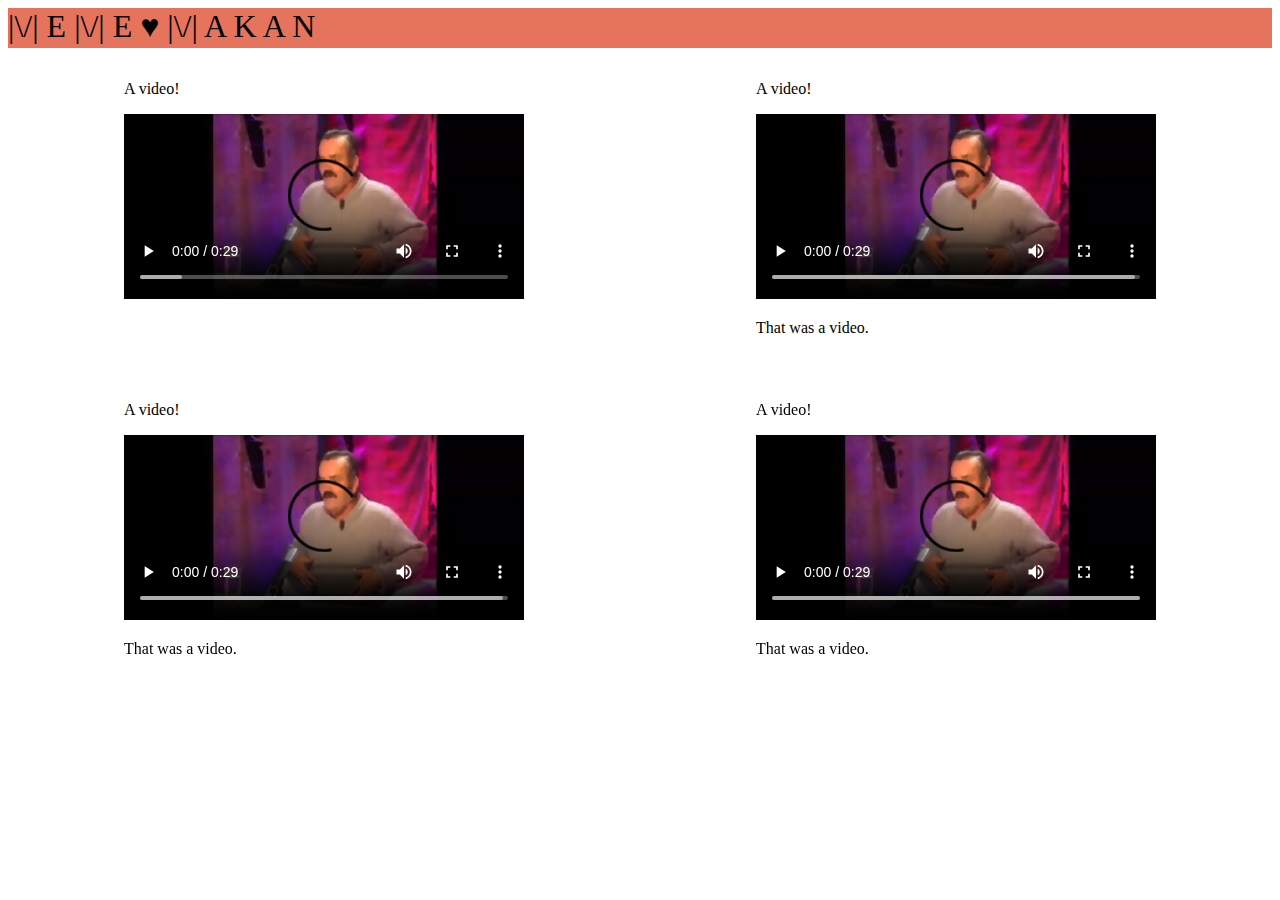
==== index.html @ 6afebbe7 "changed name to index.html" ====
<!DOCTYPE html>

<html>
<head>
  <link rel="stylesheet" href="1stpagecss.css">
  <meta charset="utf-8">
  </head>
<body>
  <header>
    <div class="container">
      <h1>|\/| E |\/| E  &#9829;  |\/| A K A N  </h1>
    </div>
  </header>
  <div class="container">
    <main>
      <p>A video!</p>
      <video src="meme1.mp4" controls></video>
      <!-- <p>That was a video.</p> -->
    </main>

    <main>
      <p>A video!</p>
      <video src="meme1.mp4" controls></video>
      <p>That was a video.</p>
    </main>

    <main>
      <p>A video!</p>
      <video src="meme1.mp4" controls></video>
      <p>That was a video.</p>
    </main>

    <main>
      <p>A video!</p>
      <video src="meme1.mp4" controls></video>
      <p>That was a video.</p>
    </main>
  </div>

    

    <!-- <ul class="flex-list">
      
      <li class="li1">
        <video controls>
        <source src="meme1.mp4" type="video/mp4">
        Your browser does not support the video tag.
        </video></li>

      <li class="li2">
        
        <video  controls>
        <source src="meme2.mp4" type="video/mp4">
        Your browser does not support the video tag.
        </video>
      </li>
      <li class="li3">
        <video  controls>
          <source src="meme3.mp4" type="video/mp4">
          Your browser does not support the video tag.
          </video>
      </li>
      <li class="li4">
        <video  controls>
          <source src="meme4.mp4" type="video/mp4">
          Your browser does not support the video tag.
          </video>
      </li>
      <li class ="li5">
        <video  controls>
        <source src="meme5.mp4" type="video/mp4">
        Your browser does not support the video tag.
        </video>
      </li>
      <li>

      </li>
    </ul> -->
  </div>
</body> 

</html>
---- 1stpagecss.css ----
header{
    height: 40px;
    background-color:#E6735C;
}
h1{
font-weight: normal;
text-align: center;
margin: 0px ;
}
span{
    color: black;
    
}

  video {
    width: 100% !important;
    height: auto !important;
  }
  
  main {
    background: white;
    max-width: 400px;
    margin: 0 auto;
    padding: 1rem;
  }

  .container{
    display: flex;
    flex-wrap: wrap;
  }
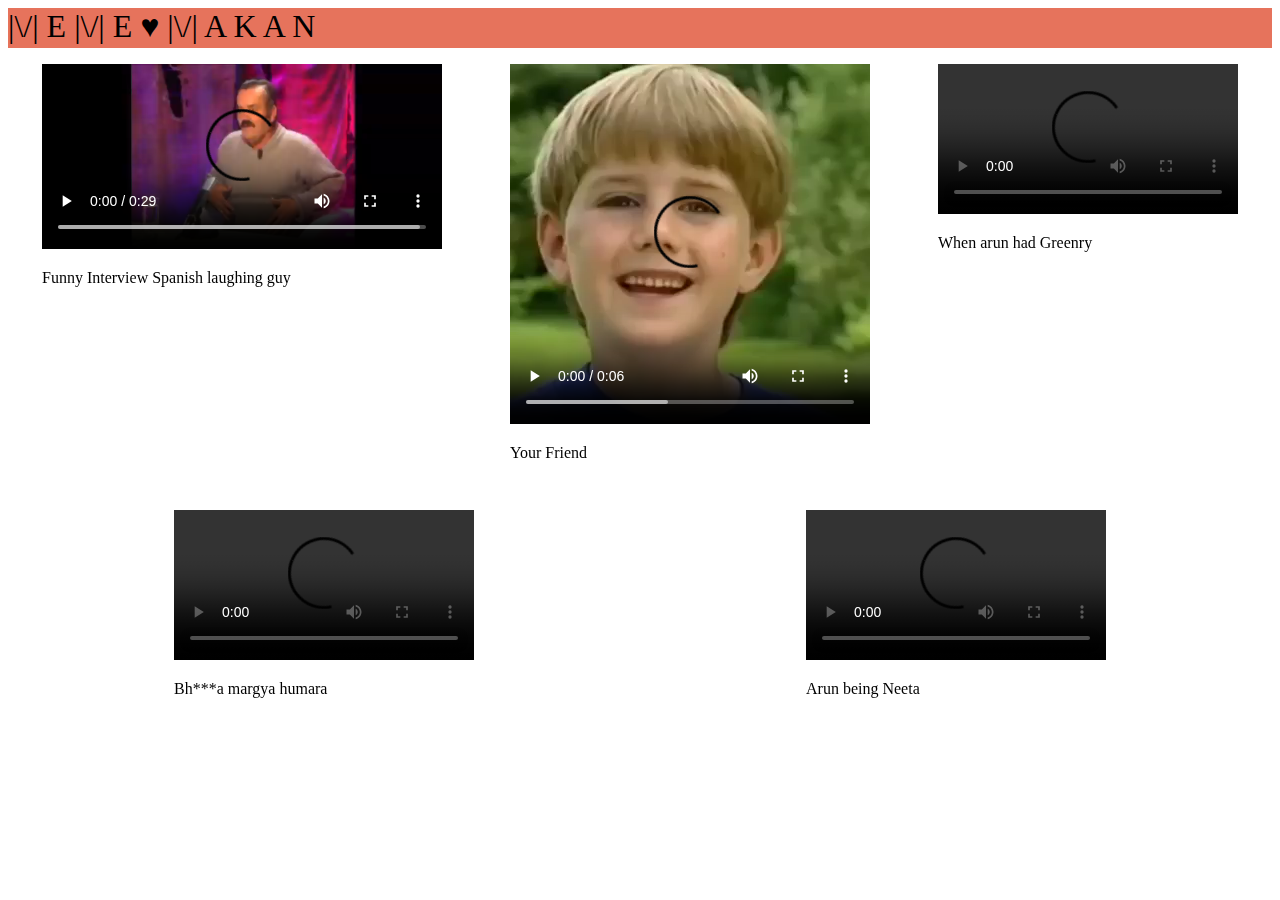
==== commit dac4ea35: "edited the meme sources" ====
--- a/index.html
+++ b/index.html
@@ -13,69 +13,39 @@
   </header>
   <div class="container">
     <main>
-      <p>A video!</p>
+     
       <video src="meme1.mp4" controls></video>
-      <!-- <p>That was a video.</p> -->
+      <p>Funny Interview Spanish laughing guy</p> 
     </main>
 
     <main>
-      <p>A video!</p>
-      <video src="meme1.mp4" controls></video>
-      <p>That was a video.</p>
+     
+      <video src="meme2.mp4" controls></video>
+      <p>Your Friend</p>
     </main>
 
     <main>
-      <p>A video!</p>
-      <video src="meme1.mp4" controls></video>
-      <p>That was a video.</p>
+      
+      <video src="meme3.mp4" controls></video>
+      <p>When arun had Greenry</p>
     </main>
 
     <main>
-      <p>A video!</p>
-      <video src="meme1.mp4" controls></video>
-      <p>That was a video.</p>
+      
+      <video src="meme4.mp4" controls></video>
+      <p>Bh***a margya humara</p>
+    </main>
+
+    <main>
+      
+      <video src="meme5.mp4" controls></video>
+      <p>Arun being Neeta </p>
     </main>
   </div>
 
     
 
-    <!-- <ul class="flex-list">
-      
-      <li class="li1">
-        <video controls>
-        <source src="meme1.mp4" type="video/mp4">
-        Your browser does not support the video tag.
-        </video></li>
-
-      <li class="li2">
-        
-        <video  controls>
-        <source src="meme2.mp4" type="video/mp4">
-        Your browser does not support the video tag.
-        </video>
-      </li>
-      <li class="li3">
-        <video  controls>
-          <source src="meme3.mp4" type="video/mp4">
-          Your browser does not support the video tag.
-          </video>
-      </li>
-      <li class="li4">
-        <video  controls>
-          <source src="meme4.mp4" type="video/mp4">
-          Your browser does not support the video tag.
-          </video>
-      </li>
-      <li class ="li5">
-        <video  controls>
-        <source src="meme5.mp4" type="video/mp4">
-        Your browser does not support the video tag.
-        </video>
-      </li>
-      <li>
-
-      </li>
-    </ul> -->
+  
   </div>
 </body> 
 
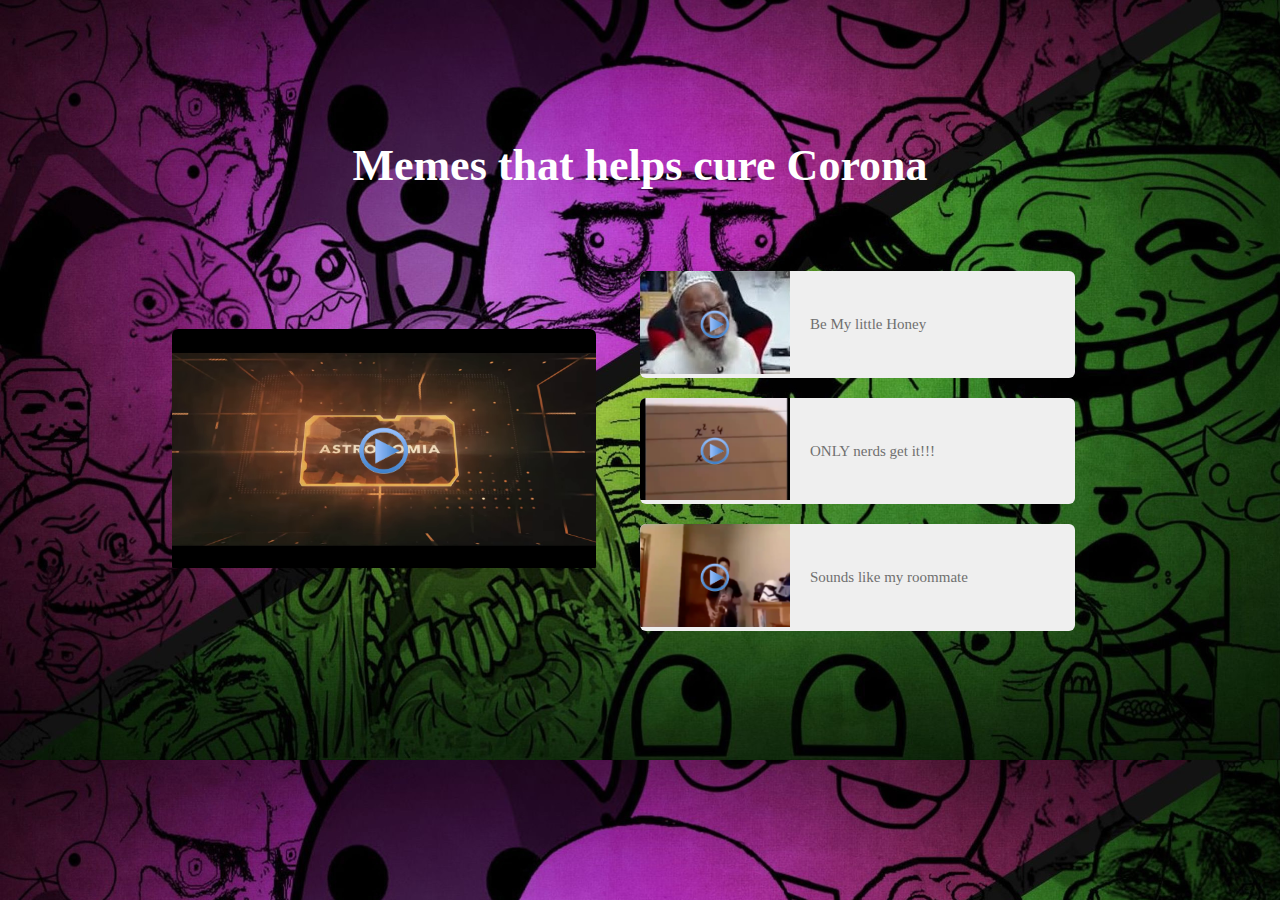
==== commit 2be79f79: "changes to videos and display style" ====
--- a/index.html
+++ b/index.html
@@ -1,53 +1,67 @@
 <!DOCTYPE html>
+<html>
+  <head>
+    <title>Welcome to MemeMakan</title>
+    <meta charset="utf-8">
+    <link rel="stylesheet" href="1stpagecss.css">
+  </head> 
+  
+  <body>
+      <div class="container">
+        <h1>Memes that helps cure Corona</h1>
+        <div class="row">
+          <div class="col">
+            <div class="feature-img">
+              <img src="Coffinmemepic.png" width="100%">
+              <img src="playbutton.png" class="play-btn" onclick="playVideo('Coffinmemevid.mp4')">
+            </div> 
+          </div>
+          <div class="col">
+            <div class="small-img-row">
+              <div class="small-img">
+                  <img src="BemyLittleHoneyMeme.jpg" >
+                  <img src="playbutton.png" class="play-btn" onclick="playVideo('BemyHoneyvid.mp4')">
+              </div>
+              <p>Be My little Honey</p>
+            </div>
+            <div class="small-img-row">
+              <div class="small-img">
+                  <img src="Mathmemepic.png" >
+                  <img src="playbutton.png" class="play-btn"onclick="playVideo('Mathmeme.mp4')" >
+              </div>
+              <p>ONLY nerds get it!!!</p>
+            </div>
+            <div class="small-img-row">
+              <div class="small-img">
+                  <img src="Trumpetmemepic.png" >
+                  <img src="playbutton.png" class="play-btn" onclick="playVideo('Trumpetmeme.mp4')">
+              </div>
+              <p>Sounds like my roommate</p>
+            </div>
+          </div>
+        </div>
+      </div>
+      <div class="video-player" id="videoplayer">
+        <video width="100%" controls autoplay id="myvideo">
+          <source src = "Coffinmemevid.mp4" type ="video/mp4">
+      </video>
+      <img src="closeicon.png" class="close-btn" onclick="stopvideo()">
+      </div>
+      <script>  
+      let videoplayer = document.getElementById("videoplayer");
+      let myvideo = document.getElementById("myvideo");
+        function stopvideo()
+        {
+          videoplayer.style.display = "none";
+          pause(file);
+        }
+        function playVideo(file){
+          myvideo.src = file;
+          
+          videoplayer.style.display= "block";
+          
 
-<html>
-<head>
-  <link rel="stylesheet" href="1stpagecss.css">
-  <meta charset="utf-8">
-  </head>
-<body>
-  <header>
-    <div class="container">
-      <h1>|\/| E |\/| E  &#9829;  |\/| A K A N  </h1>
-    </div>
-  </header>
-  <div class="container">
-    <main>
-     
-      <video src="meme1.mp4" controls></video>
-      <p>Funny Interview Spanish laughing guy</p> 
-    </main>
-
-    <main>
-     
-      <video src="meme2.mp4" controls></video>
-      <p>Your Friend</p>
-    </main>
-
-    <main>
-      
-      <video src="meme3.mp4" controls></video>
-      <p>When arun had Greenry</p>
-    </main>
-
-    <main>
-      
-      <video src="meme4.mp4" controls></video>
-      <p>Bh***a margya humara</p>
-    </main>
-
-    <main>
-      
-      <video src="meme5.mp4" controls></video>
-      <p>Arun being Neeta </p>
-    </main>
-  </div>
-
-    
-
-  
-  </div>
-</body> 
-
-</html>
-
+        }
+      </script>
+  </body>
+  </html>--- a/1stpagecss.css
+++ b/1stpagecss.css
@@ -1,30 +1,86 @@
-header{
-    height: 40px;
-    background-color:#E6735C;
+*{
+  margin: 0;
+  padding:0;
+
 }
-h1{
-font-weight: normal;
-text-align: center;
-margin: 0px ;
+body{
+  background-image: url("Background.jpg");
+  background-size: cover;
 }
-span{
-    color: black;
-    
+.container{
+  width: 80%;
+  margin: 80px auto;
 }
-
-  video {
-    width: 100% !important;
-    height: auto !important;
-  }
-  
-  main {
-    background: white;
-    max-width: 400px;
-    margin: 0 auto;
-    padding: 1rem;
-  }
-
-  .container{
-    display: flex;
-    flex-wrap: wrap;
-  }+.container h1{
+  padding: 60px 0; 
+  font-size: 44px;
+  color:#fff;
+  text-align: center;
+}
+.row{
+  display:flex;  
+  align-items: center;
+  flex-wrap: wrap;
+}
+.col
+{
+  flex-basis: 50%;
+  min-width: 250px;;
+}
+.feature-img{
+  width: 83%;
+  margin:auto ;
+  position: relative;
+  border-radius: 6px;
+  overflow:hidden;
+}  
+.small-img-row{
+  display: flex;
+  background:#efefef;
+  margin: 20px 0;
+  align-items: center;
+  border-radius: 6px;
+  overflow: hidden;
+  width: 85%;
+}
+.small-img{
+  position: relative;
+}
+.small-img img{
+  width: 150px;
+}
+.small-img-row p{
+  margin-left:20px ;
+  color:#707070;
+  line-height: 22px;
+  font-size: 15px;
+}
+.play-btn{
+width:60px;
+position: absolute;
+left:50%;
+top:50%;
+transform: translate(-50%,-50%);
+cursor: pointer;
+}
+.small-img .play-btn{
+  width: 35px;
+}
+.video-player{
+  width:80%;
+  position: absolute;
+left:50%;
+top:50%;
+transform: translate(-50%,-50%);
+display: none;
+}
+video:focus{
+  outline: none;
+}
+.close-btn{
+  position: absolute;
+  top:10px;
+  right:10px;
+  width: 30px;
+  cursor: pointer;
+}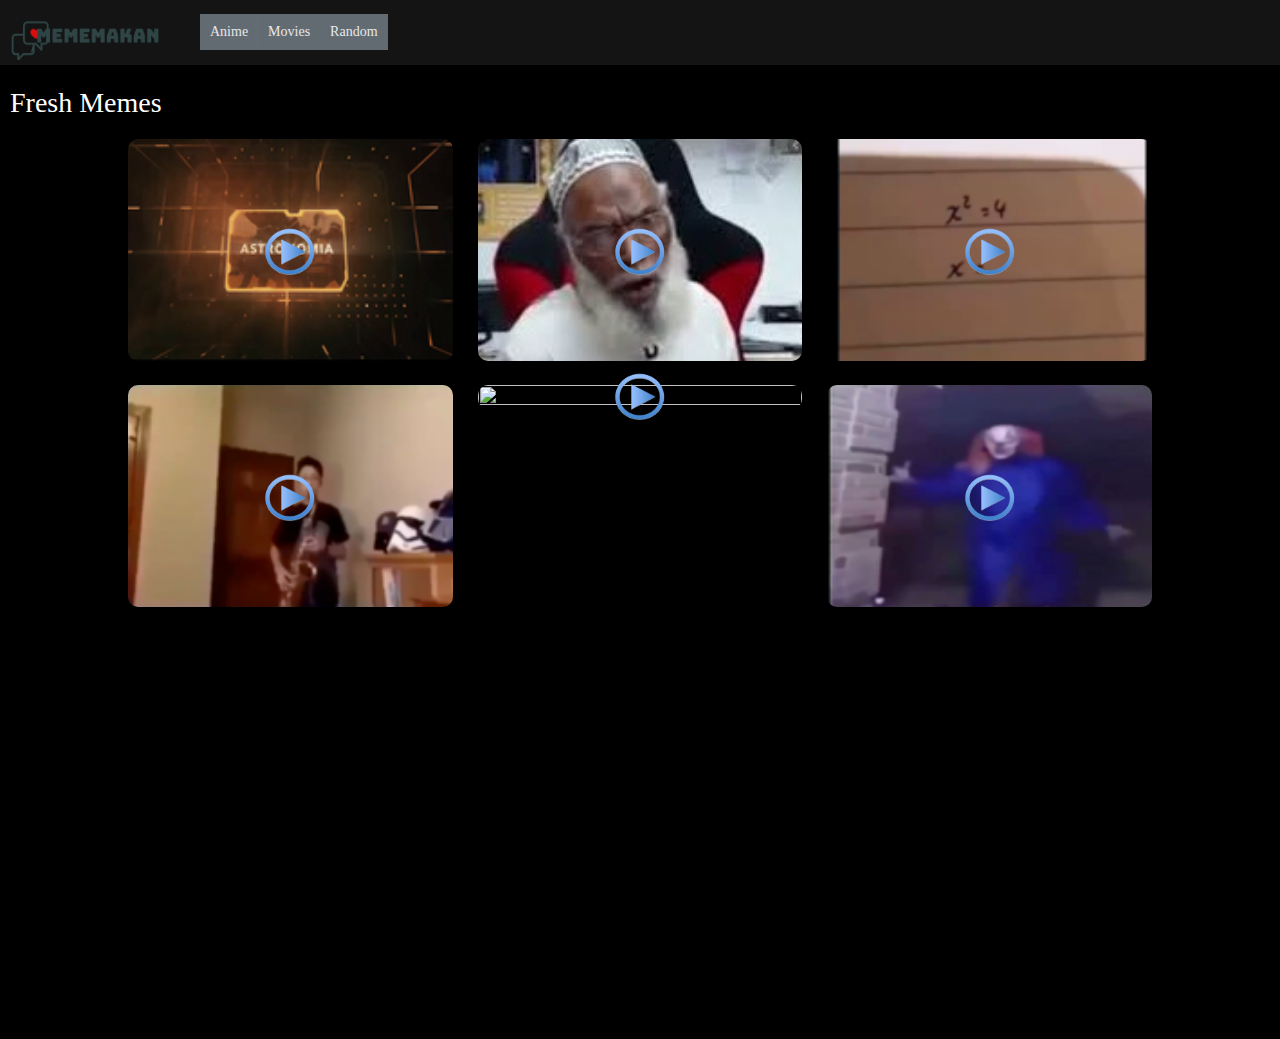
==== commit 13ba0615: "added new page as index.html name and renamed index.html previously to extra.html" ====
--- a/index.html
+++ b/index.html
@@ -1,67 +1,85 @@
 <!DOCTYPE html>
 <html>
   <head>
-    <title>Welcome to MemeMakan</title>
+    <title>MemeMakan: Memes that help cure corona</title>
     <meta charset="utf-8">
-    <link rel="stylesheet" href="1stpagecss.css">
+    <link rel="stylesheet" href="Page1.css">
   </head> 
+  <body>
+<header class="main_header">
+       <nav class="navbar">
+        <img class ="logo" src="Logo1.png" >
+        <div class="navbar_big">
+            <ul class="navbar_nav">
+                <li class="btn">Anime</li>
+                <li  class="btn">Movies</li>
+                <li class="btn">Random</li>
+            </ul>
+        </div>
+       </nav>
+</header>
+<div class="section_type">
+  <p class="section_message">Fresh Memes</p>
+</div>
+
+<div class="main_section">
+  <div class="memes_block">
+
   
-  <body>
-      <div class="container">
-        <h1>Memes that helps cure Corona</h1>
-        <div class="row">
-          <div class="col">
-            <div class="feature-img">
-              <img src="Coffinmemepic.png" width="100%">
-              <img src="playbutton.png" class="play-btn" onclick="playVideo('Coffinmemevid.mp4')">
-            </div> 
-          </div>
-          <div class="col">
-            <div class="small-img-row">
-              <div class="small-img">
-                  <img src="BemyLittleHoneyMeme.jpg" >
-                  <img src="playbutton.png" class="play-btn" onclick="playVideo('BemyHoneyvid.mp4')">
-              </div>
-              <p>Be My little Honey</p>
-            </div>
-            <div class="small-img-row">
-              <div class="small-img">
-                  <img src="Mathmemepic.png" >
-                  <img src="playbutton.png" class="play-btn"onclick="playVideo('Mathmeme.mp4')" >
-              </div>
-              <p>ONLY nerds get it!!!</p>
-            </div>
-            <div class="small-img-row">
-              <div class="small-img">
-                  <img src="Trumpetmemepic.png" >
-                  <img src="playbutton.png" class="play-btn" onclick="playVideo('Trumpetmeme.mp4')">
-              </div>
-              <p>Sounds like my roommate</p>
-            </div>
-          </div>
-        </div>
+
+    <div class="block_row">
+      <div class="final_meme_pic_container">
+        <img class="memepic"src="Coffinmemepic.png" >
+        <img src="playbutton.png" class="play-btn"onclick="playVideo('Coffinmemevid.mp4')">
       </div>
-      <div class="video-player" id="videoplayer">
-        <video width="100%" controls autoplay id="myvideo">
-          <source src = "Coffinmemevid.mp4" type ="video/mp4">
-      </video>
-      <img src="closeicon.png" class="close-btn" onclick="stopvideo()">
+      <div class="final_meme_pic_container">
+        <img class="memepic" src="BemyLittleHoneyMeme.jpg">
+        <img src="playbutton.png" class="play-btn"onclick="playVideo('BemyHOneyvid.mp4')">
       </div>
-      <script>  
-      let videoplayer = document.getElementById("videoplayer");
-      let myvideo = document.getElementById("myvideo");
-        function stopvideo()
-        {
-          videoplayer.style.display = "none";
-          pause(file);
-        }
-        function playVideo(file){
-          myvideo.src = file;
-          
-          videoplayer.style.display= "block";
-          
+      <div class="final_meme_pic_container last_col">
+        <img class="memepic" src="Mathmemepic.png" >
+        <img src="playbutton.png" class="play-btn"onclick="playVideo('mathmeme.mp4')">
+      </div>
+    </div>
+    <div class="block_row">
+      <div class="final_meme_pic_container">
+        <img class="memepic"src="Trumpetmemepic.png" >
+        <img src="playbutton.png" class="play-btn"onclick="playVideo('Trumpetmeme.mp4')">
+      </div>
+      <div class="final_meme_pic_container">
+        <img class="memepic" src="AlienMeme.png">
+        <img src="playbutton.png" class="play-btn"onclick="playVideo('AlienMeme.mp4')">
+      </div>
+      <div class="final_meme_pic_container last_col">
+        <img class="memepic" src="Monsterslapped.png" >
+        <img src="playbutton.png" class="play-btn"onclick="playVideo('Monsterslapped.mp4')">
+      </div>
+    </div>
 
-        }
-      </script>
-  </body>
-  </html>+  </div>
+
+
+
+  <div class="video-player" id="videoplayer">
+    <video width="100%" controls autoplay id="myvideo">
+      <source src = "Coffinmemevid.mp4" type ="video/mp4">
+  </video>
+  <img src="closeicon.png" class="close-btn" onclick="stopvideo()">
+  </div>
+</div>
+<script>  
+  let videoplayer = document.getElementById("videoplayer");
+  let myvideo = document.getElementById("myvideo");
+    function stopvideo()
+    {
+      videoplayer.style.display = "none";
+      myvideo.pause()
+    }
+    function playVideo(file){
+      myvideo.src = file; 
+      videoplayer.style.display= "block";
+    }
+  </script>
+
+</body>
+</html>
--- a/Page1.css
+++ b/Page1.css
@@ -0,0 +1,123 @@
+*{
+    padding: 0;
+    margin:0;
+}
+
+
+header{
+    user-select: none;
+    font-size: .875rem;
+    width: 100%;
+    background-color: rgba(23,23,23,0.85); 
+    height: 65px;
+
+}
+.logo{
+    margin-top: 20px;
+    width:150px;
+    margin-left: 10px;
+    margin-bottom:20px;
+}
+.logo:hover{
+    cursor: pointer;
+}
+.navbar_nav li{
+    float:left;
+    display: block;
+    padding: 10px;
+    margin-bottom: 30px;
+    background-color: #6c757d;
+    opacity: 0.9;
+}
+.btn:hover{
+    background-color: red;
+    opacity: 0.4;
+    cursor: pointer;
+}
+.navbar{
+   
+    display: flex ;
+}
+ul{
+    list-style: none;
+    margin-block-start: 1em;
+    margin-block-end: 1em;
+    margin-inline-start: 0px;
+    margin-inline-end: 0px;
+    padding-inline-start: 40px;
+    box-sizing: border-box;
+}
+body{
+    color: #fff;
+    background-color: black;
+}
+.section_message{
+    margin-top:22px;
+    margin-left: 10px;
+    margin-bottom: 20px;
+    font-size: 28px;
+}
+.main_section{
+    width: 100%;
+    background-color: black;
+    height: 900px;
+}
+.memes_block{
+    width:80%;
+    margin:0 auto;
+    background-color:black;
+    height:100%;
+}
+.block_row{
+    width: 100%;
+    background-color: black;
+    margin-bottom:20px;    /*no effect idk why*/
+    height: auto;
+}
+.final_meme_pic_container{
+    width: 31.7%;  /*not 33.3(3 in a row)% cuz of margin to right(breakpoint)*/
+    background-color: black;
+    margin-right: 2.452%;/*break point*/
+    float: left;
+    margin-bottom: 20px;
+    position: relative;
+}
+.last_col{
+    background-color: black;
+    margin-right:0px;
+   
+}   
+.final_meme_pic_container .memepic{
+    width: 100%;
+    height: 100%;
+    border-radius: 10px;
+    
+}   
+
+.video-player{
+    width:80%;
+    position: absolute;
+  left:50%;
+  top:50%;
+  transform: translate(-50%,-50%);
+  display: none;
+  }
+  
+video:focus{
+    outline: none;
+  }
+  .close-btn{
+    position: absolute;
+    top:10px;
+    right:10px;
+    width: 30px;
+    cursor: pointer;
+  }
+  .play-btn{
+    width:60px;
+    position: absolute;
+    top:50%;
+    left:50%;
+    transform: translate(-50%,-50%);
+    cursor: pointer;
+    }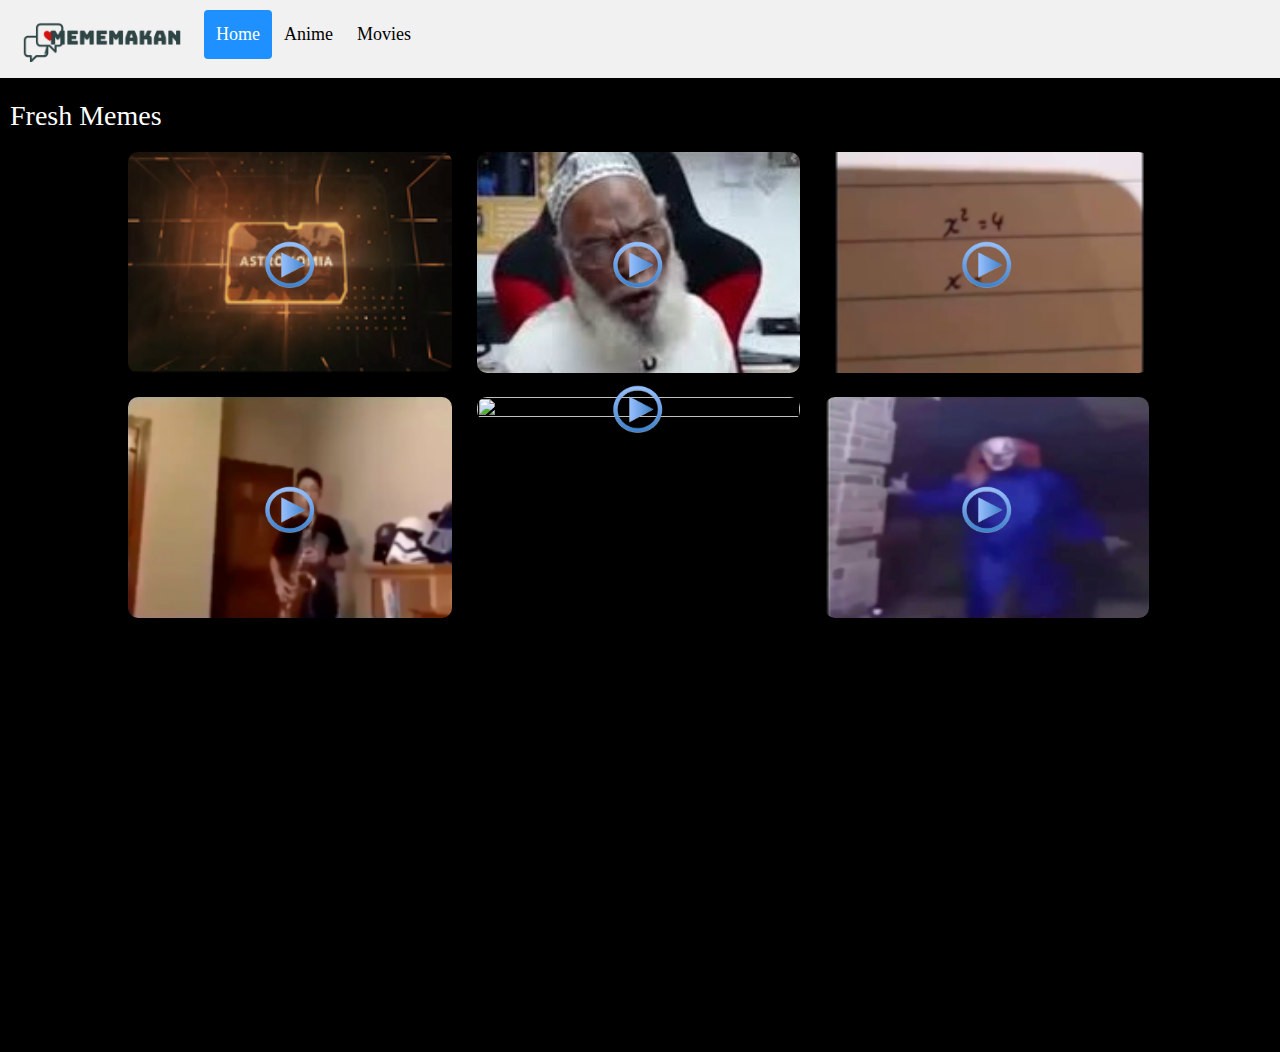
==== commit 69c90109: "header fixed" ====
--- a/index.html
+++ b/index.html
@@ -3,20 +3,22 @@
   <head>
     <title>MemeMakan: Memes that help cure corona</title>
     <meta charset="utf-8">
+    <meta name="viewport" content="width=device-width, initial-scale=1">
     <link rel="stylesheet" href="Page1.css">
   </head> 
   <body>
-<header class="main_header">
-       <nav class="navbar">
-        <img class ="logo" src="Logo1.png" >
-        <div class="navbar_big">
-            <ul class="navbar_nav">
-                <li class="btn">Anime</li>
-                <li  class="btn">Movies</li>
-                <li class="btn">Random</li>
-            </ul>
-        </div>
-       </nav>
+    <header class="header">
+      
+    <a href="#default" class="logo">
+      <img  src="Logo1.png" >
+    </a>
+  <div class="header-right">
+    <a class="active" href="#home">Home</a>
+    <a href="#contact">Anime</a>
+    <a href="#about">Movies</a>
+  </div>
+
+      
 </header>
 <div class="section_type">
   <p class="section_message">Fresh Memes</p>
@@ -30,29 +32,29 @@
     <div class="block_row">
       <div class="final_meme_pic_container">
         <img class="memepic"src="Coffinmemepic.png" >
-        <img src="playbutton.png" class="play-btn"onclick="playVideo('Coffinmemevid.mp4')">
+        <img src="playbutton.png" class="play-btn" id="Coffinmemevid.mp4" onclick="playVideo('Coffinmemevid.mp4')">
       </div>
       <div class="final_meme_pic_container">
         <img class="memepic" src="BemyLittleHoneyMeme.jpg">
-        <img src="playbutton.png" class="play-btn"onclick="playVideo('BemyHOneyvid.mp4')">
+        <img src="playbutton.png" class="play-btn" id="BemyHOneyvid.mp4" onclick="playVideo('BemyHOneyvid.mp4')">
       </div>
       <div class="final_meme_pic_container last_col">
         <img class="memepic" src="Mathmemepic.png" >
-        <img src="playbutton.png" class="play-btn"onclick="playVideo('mathmeme.mp4')">
+        <img src="playbutton.png" class="play-btn" id="mathmeme.mp4"onclick="playVideo('mathmeme.mp4')">
       </div>
     </div>
     <div class="block_row">
       <div class="final_meme_pic_container">
         <img class="memepic"src="Trumpetmemepic.png" >
-        <img src="playbutton.png" class="play-btn"onclick="playVideo('Trumpetmeme.mp4')">
+        <img src="playbutton.png" class="play-btn" id = "Trumpetmeme.mp4" onclick="playVideo('Trumpetmeme.mp4')">
       </div>
       <div class="final_meme_pic_container">
         <img class="memepic" src="AlienMeme.png">
-        <img src="playbutton.png" class="play-btn"onclick="playVideo('AlienMeme.mp4')">
+        <img src="playbutton.png" class="play-btn" id="AlienMeme.mp4" onclick="playVideo('AlienMeme.mp4')">
       </div>
       <div class="final_meme_pic_container last_col">
         <img class="memepic" src="Monsterslapped.png" >
-        <img src="playbutton.png" class="play-btn"onclick="playVideo('Monsterslapped.mp4')">
+        <img src="playbutton.png" class="play-btn" id="Monsterslapped.mp4" onclick="playVideo('Monsterslapped.mp4')">
       </div>
     </div>
 
@@ -61,8 +63,8 @@
 
 
   <div class="video-player" id="videoplayer">
-    <video width="100%" controls autoplay id="myvideo">
-      <source src = "Coffinmemevid.mp4" type ="video/mp4">
+    <video class="video" width="100%" controls autoplay id="myvideo">
+      <source src = "" type ="video/mp4">
   </video>
   <img src="closeicon.png" class="close-btn" onclick="stopvideo()">
   </div>
@@ -79,6 +81,7 @@
       myvideo.src = file; 
       videoplayer.style.display= "block";
     }
+
   </script>
 
 </body>
--- a/Page1.css
+++ b/Page1.css
@@ -3,50 +3,59 @@
     margin:0;
 }
 
+  * {box-sizing: border-box;}
 
-header{
-    user-select: none;
-    font-size: .875rem;
-    width: 100%;
-    background-color: rgba(23,23,23,0.85); 
-    height: 65px;
+ 
+  .header {
+    overflow: hidden;
+    background-color: #f1f1f1;
+    padding: 10px 10px;
+    padding-bottom: 0px;
+    
+  }
+  .header a img{
+      height: 40px;
+      
+  }
+  .header a {
+    float: left;
+    color: black;
+    text-align: center;
+    padding: 12px;
+    text-decoration: none;
+    font-size: 18px; 
+    line-height: 25px;
+    border-radius: 4px;
+  }
+  
+  .header a.logo {
+    font-size: 25px;
+    font-weight: bold;
+    margin-right: 10px;
+  }
+  
+  .header a:hover {
+    background-color: #ddd;
+    color: black;
+  }
+  
+  .header a.active {
+    background-color: dodgerblue;
+    color: white;
+  }
+  
+  .header-right {
+    float: left;
+  }
+  
 
-}
-.logo{
-    margin-top: 20px;
-    width:150px;
-    margin-left: 10px;
-    margin-bottom:20px;
-}
-.logo:hover{
-    cursor: pointer;
-}
-.navbar_nav li{
-    float:left;
-    display: block;
-    padding: 10px;
-    margin-bottom: 30px;
-    background-color: #6c757d;
-    opacity: 0.9;
-}
-.btn:hover{
-    background-color: red;
-    opacity: 0.4;
-    cursor: pointer;
-}
-.navbar{
-   
-    display: flex ;
-}
-ul{
-    list-style: none;
-    margin-block-start: 1em;
-    margin-block-end: 1em;
-    margin-inline-start: 0px;
-    margin-inline-end: 0px;
-    padding-inline-start: 40px;
-    box-sizing: border-box;
-}
+
+
+
+
+
+
+
 body{
     color: #fff;
     background-color: black;
@@ -75,7 +84,7 @@
     height: auto;
 }
 .final_meme_pic_container{
-    width: 31.7%;  /*not 33.3(3 in a row)% cuz of margin to right(breakpoint)*/
+    width: 31.6%;  /*not 33.3(3 in a row)% cuz of margin to right(breakpoint)*/
     background-color: black;
     margin-right: 2.452%;/*break point*/
     float: left;
@@ -96,7 +105,7 @@
 
 .video-player{
     width:80%;
-    position: absolute;
+    position: fixed;
   left:50%;
   top:50%;
   transform: translate(-50%,-50%);
@@ -120,4 +129,24 @@
     left:50%;
     transform: translate(-50%,-50%);
     cursor: pointer;
+    }
+    @media (max-width: 670px){
+        .final_meme_pic_container{
+            width: 100%;  /*not 33.3(3 in a row)% cuz of margin to right(breakpoint)*/
+            background-color: black;
+           
+           
+            margin-bottom: 20px;
+            position: relative;
+        }
+        .header a {
+            float: none;
+            display: block;
+            text-align: left;
+          }
+          
+          .header-right {
+            float: none;
+          }
+
     }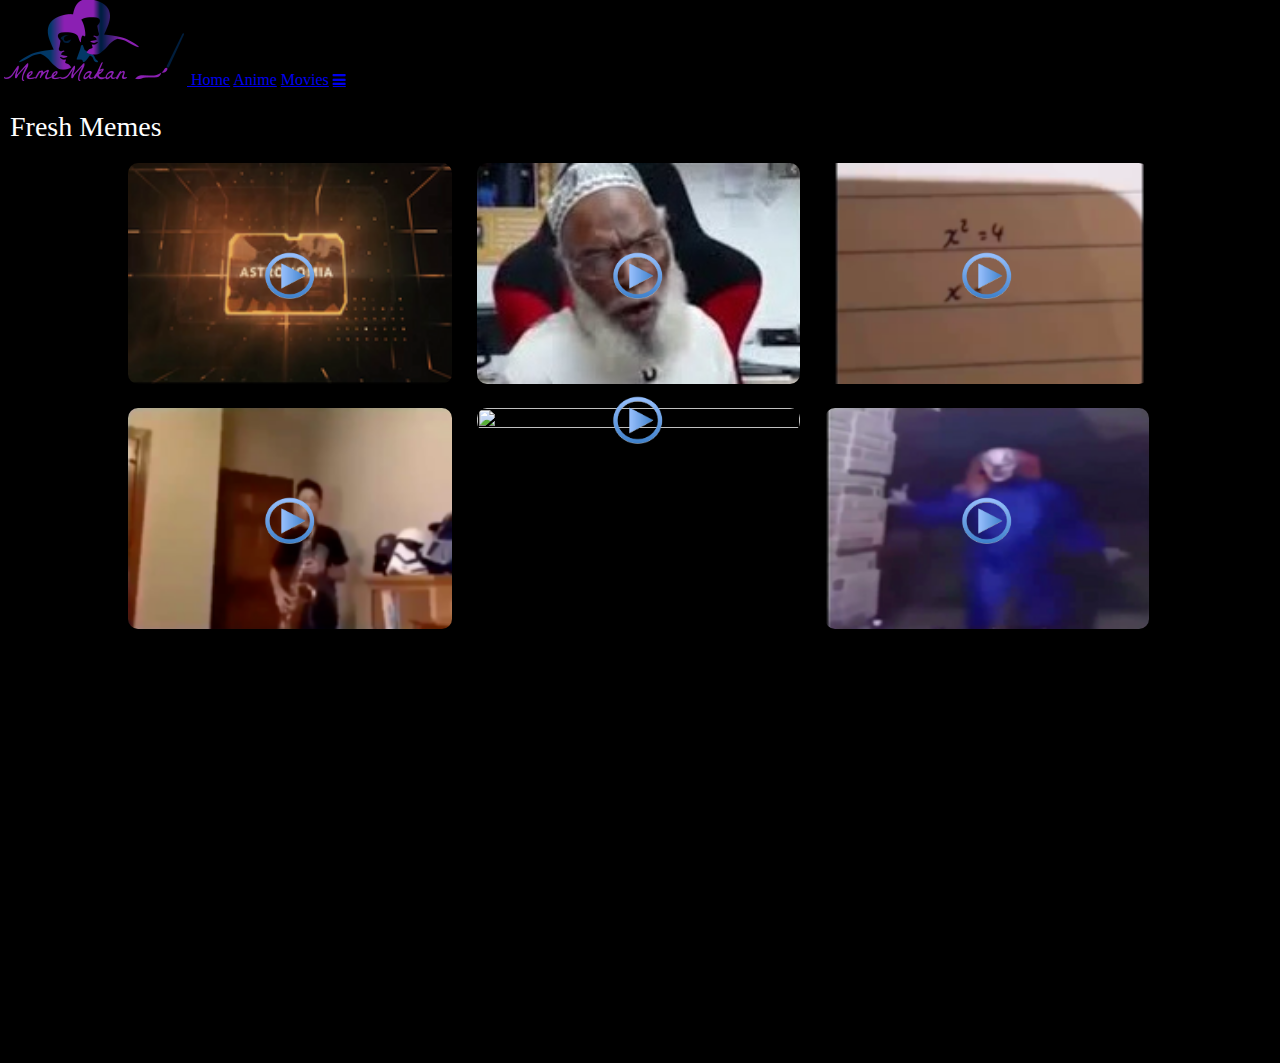
==== commit 4dfb32c5: "header changed responsive" ====
--- a/index.html
+++ b/index.html
@@ -5,18 +5,19 @@
     <meta charset="utf-8">
     <meta name="viewport" content="width=device-width, initial-scale=1">
     <link rel="stylesheet" href="Page1.css">
+    <link rel="stylesheet" href="https://cdnjs.cloudflare.com/ajax/libs/font-awesome/4.7.0/css/font-awesome.min.css">
   </head> 
   <body>
-    <header class="header">
+    <header class="topnav" id="myTopnav">
       
     <a href="#default" class="logo">
       <img  src="Logo1.png" >
     </a>
-  <div class="header-right">
     <a class="active" href="#home">Home</a>
     <a href="#contact">Anime</a>
     <a href="#about">Movies</a>
-  </div>
+  <a href="javascript:void(0);" style="font-size:15px;" class="fa fa-bars icon" onclick="myFunction()"></a>
+</div>
 
       
 </header>
@@ -82,6 +83,19 @@
       videoplayer.style.display= "block";
     }
 
+    function myFunction() {
+  var x = document.getElementById("myTopnav");
+  if (x.className === "topnav") {
+    x.className += " responsive";
+  } else {
+    x.className = "topnav";
+  }
+}
+
+
+
+
+
   </script>
 
 </body>
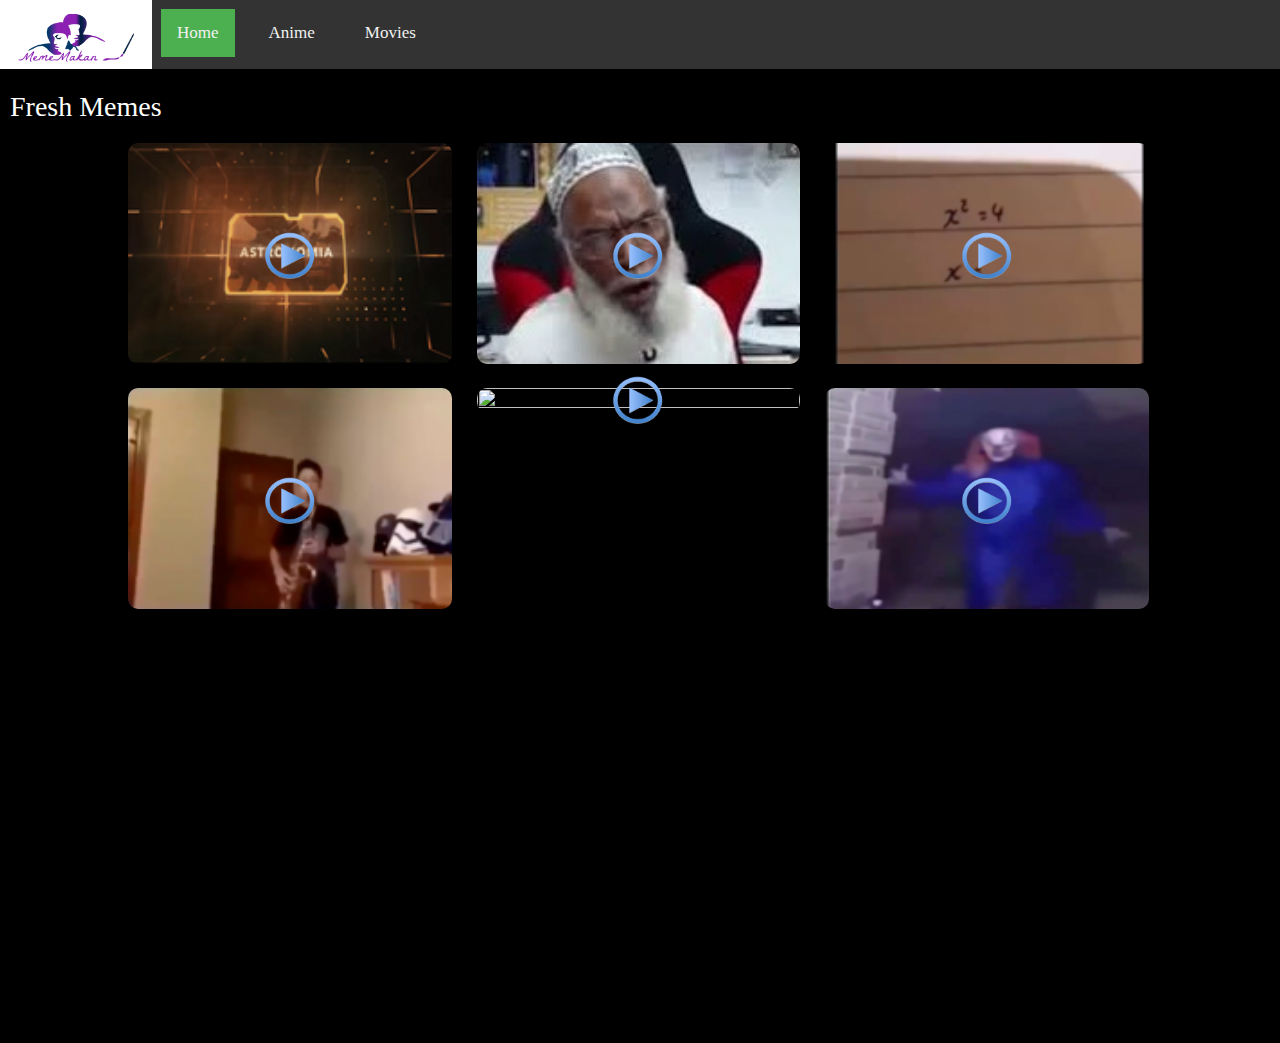
==== commit bb614b2e: "header changed responsive" ====
--- a/index.html
+++ b/index.html
@@ -13,9 +13,9 @@
     <a href="#default" class="logo">
       <img  src="Logo1.png" >
     </a>
-    <a class="active" href="#home">Home</a>
-    <a href="#contact">Anime</a>
-    <a href="#about">Movies</a>
+    <a class="active navbtn" href="#home">Home</a>
+    <a href="#contact" class="navbtn">Anime</a>
+    <a href="#about" class="navbtn">Movies</a>
   <a href="javascript:void(0);" style="font-size:15px;" class="fa fa-bars icon" onclick="myFunction()"></a>
 </div>
 
--- a/Page1.css
+++ b/Page1.css
@@ -3,58 +3,8 @@
     margin:0;
 }
 
-  * {box-sizing: border-box;}
-
- 
-  .header {
-    overflow: hidden;
-    background-color: #f1f1f1;
-    padding: 10px 10px;
-    padding-bottom: 0px;
-    
-  }
-  .header a img{
-      height: 40px;
-      
-  }
-  .header a {
-    float: left;
-    color: black;
-    text-align: center;
-    padding: 12px;
-    text-decoration: none;
-    font-size: 18px; 
-    line-height: 25px;
-    border-radius: 4px;
-  }
+
   
-  .header a.logo {
-    font-size: 25px;
-    font-weight: bold;
-    margin-right: 10px;
-  }
-  
-  .header a:hover {
-    background-color: #ddd;
-    color: black;
-  }
-  
-  .header a.active {
-    background-color: dodgerblue;
-    color: white;
-  }
-  
-  .header-right {
-    float: left;
-  }
-  
-
-
-
-
-
-
-
 
 body{
     color: #fff;
@@ -130,23 +80,135 @@
     transform: translate(-50%,-50%);
     cursor: pointer;
     }
-    @media (max-width: 670px){
+    @media screen and (max-width: 670px){
         .final_meme_pic_container{
-            width: 100%;  /*not 33.3(3 in a row)% cuz of margin to right(breakpoint)*/
+            width: 100%;  
             background-color: black;
            
            
             margin-bottom: 20px;
             position: relative;
         }
-        .header a {
-            float: none;
-            display: block;
-            text-align: left;
-          }
-          
-          .header-right {
-            float: none;
-          }
-
+       
+
+    }
+   
+      
+ 
+
+      
+    .topnav {
+      overflow: hidden;
+      background-color: #333;
+    }
+    
+    .topnav a {
+      float: left;
+      display: block;
+      color: #f2f2f2;
+      text-align: center;
+      padding: 14px 16px;
+      text-decoration: none;
+      font-size: 17px;
+    }
+    
+    .active {
+      background-color: #4CAF50;
+      color: white;
+    }
+    
+    .topnav .icon {
+      display: none;
+    }
+    
+    .dropdown {
+      float: left;
+      overflow: hidden;
+    }
+    
+    .dropdown .dropbtn {
+      font-size: 17px;    
+      border: none;
+      outline: none;
+      color: white;
+      padding: 14px 16px;
+      background-color: inherit;
+      font-family: inherit;
+      margin: 0;
+    }
+    
+    .dropdown-content {
+      display: none;
+      position: absolute;
+      background-color: #f9f9f9;
+      min-width: 160px;
+      box-shadow: 0px 8px 16px 0px rgba(0,0,0,0.2);
+      z-index: 1;
+    }
+    
+    .dropdown-content a {
+      float: none;
+      color: black;
+      padding: 12px 16px;
+      text-decoration: none;
+      display: block;
+      text-align: left;
+    }
+    
+    .topnav a:hover, .dropdown:hover .dropbtn {
+      background-color: #fff;
+      color: #000;
+    }
+    
+    .dropdown-content a:hover {
+      background-color: #ddd;
+      color: black;
+    }
+    
+    .dropdown:hover .dropdown-content {
+      display: block;
+    }
+    
+    @media screen and (max-width: 600px) {
+      .topnav a:not(:first-child), .dropdown .dropbtn {
+        display: none;
+      }
+      .topnav a.icon {
+        float: right;
+        display: block;
+      }
+    }
+    
+    @media screen and (max-width: 600px) {
+      .topnav.responsive {position: relative;}
+      .topnav.responsive .icon {
+        position: absolute;
+        right: 0;
+        top: 0;
+      }
+      .topnav.responsive a {
+        float: none;
+        display: block;
+        text-align: left;
+      }
+      .topnav.responsive .dropdown {float: none;}
+      .topnav.responsive .dropdown-content {position: relative;}
+      .topnav.responsive .dropdown .dropbtn {
+        display: block;
+        width: 100%;
+        text-align: left;
+      }
+    }
+    
+    header .logo img{
+      height:50px;
+      width:120px;
+    }
+
+    header .logo {
+      margin-bottom:0px;
+      padding-bottom: 0px;
+    }
+    header .navbtn{
+      margin:9px;
     }